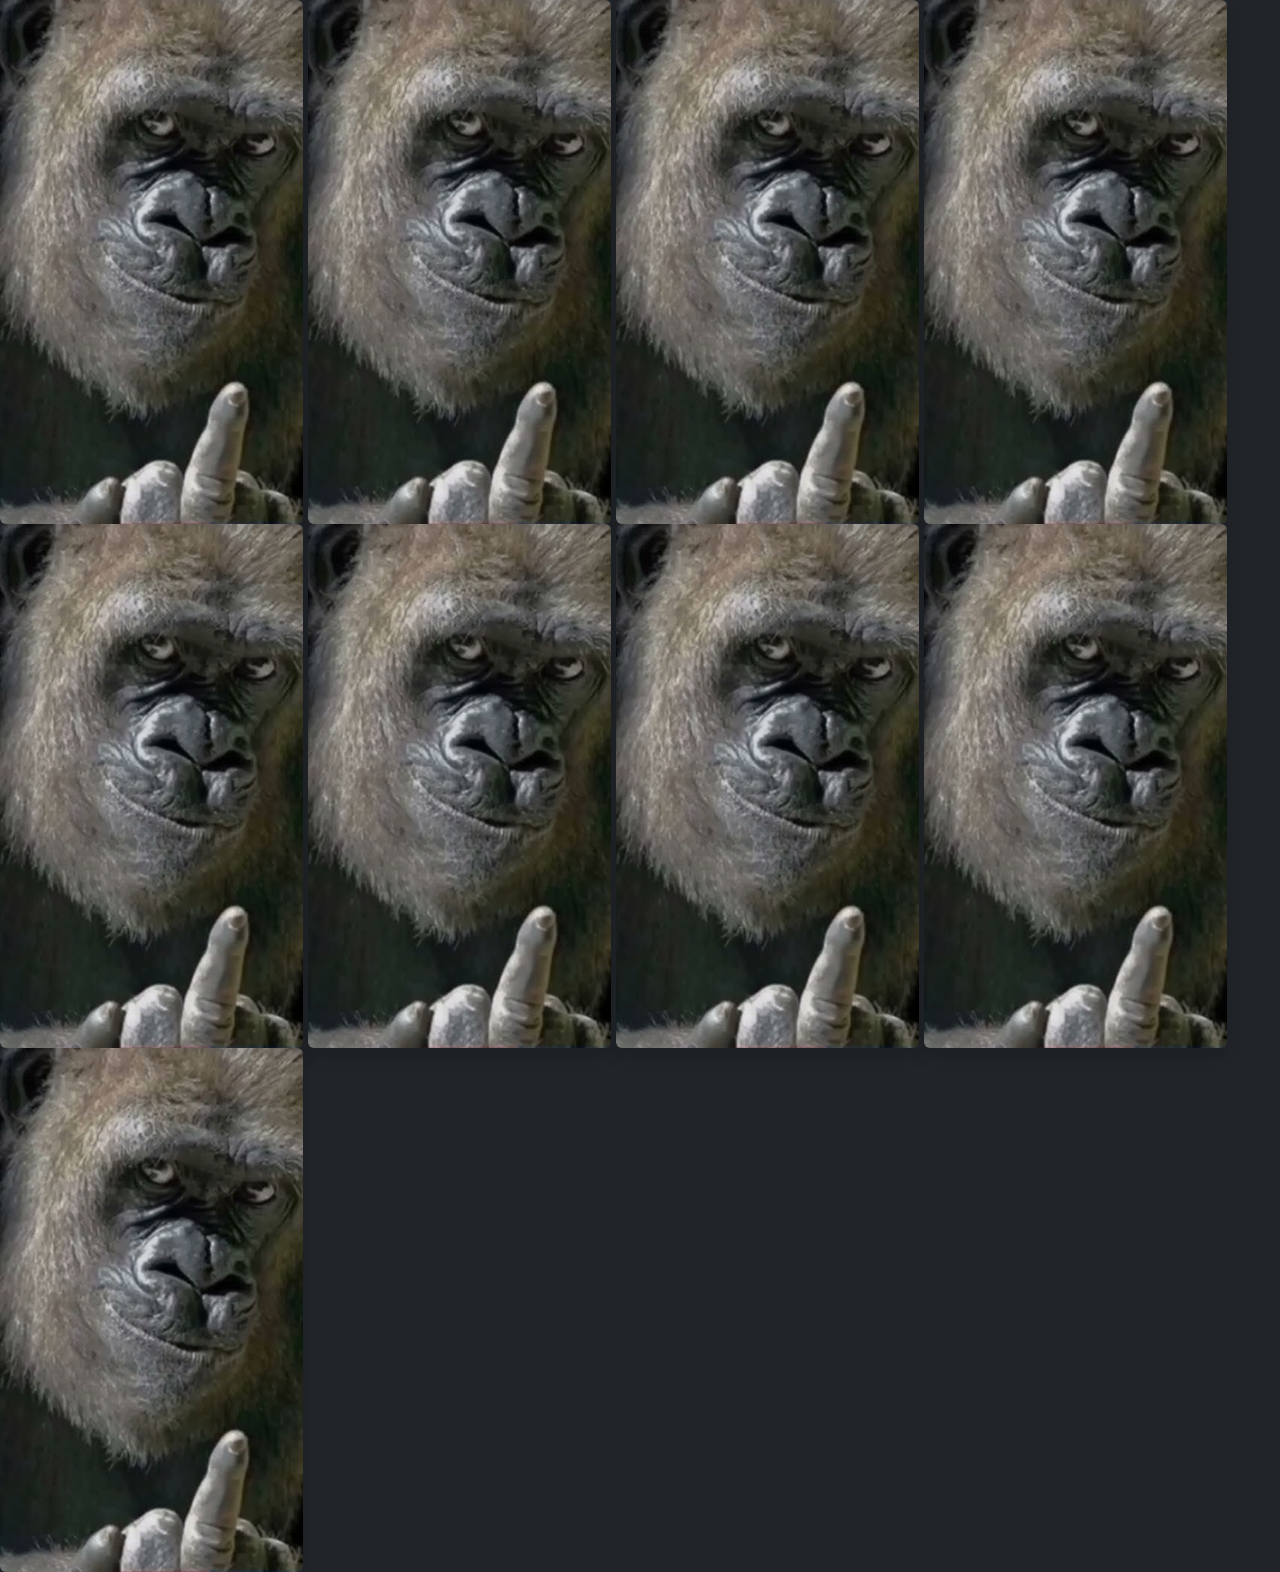
==== gallery.html @ a2f2a43c "." ====
<!DOCTYPE html>
<html lang="de">
    <head>
        <meta charset="UTF-8">
        <meta name="viewport" content="width=device-width, initial-scale=1.0">
        <title>Stephan Vibe</title>
        <link rel="stylesheet" href="css/bootstrap.min.css">
    </head>

    <body class="bg-dark">
  
    

            <div>
                <img id="GorillaMittelFinger2" src="pictures/GorillaMittelFinger2.jpg" class="rounded shadow" alt="Troll">
                <img id="GorillaMittelFinger2" src="pictures/GorillaMittelFinger2.jpg" class="rounded shadow" alt="Troll">
                <img id="GorillaMittelFinger2" src="pictures/GorillaMittelFinger2.jpg" class="rounded shadow" alt="Troll">
                <img id="GorillaMittelFinger2" src="pictures/GorillaMittelFinger2.jpg" class="rounded shadow" alt="Troll">
                <img id="GorillaMittelFinger2" src="pictures/GorillaMittelFinger2.jpg" class="rounded shadow" alt="Troll">
                <img id="GorillaMittelFinger2" src="pictures/GorillaMittelFinger2.jpg" class="rounded shadow" alt="Troll">
                <img id="GorillaMittelFinger2" src="pictures/GorillaMittelFinger2.jpg" class="rounded shadow" alt="Troll">
                <img id="GorillaMittelFinger2" src="pictures/GorillaMittelFinger2.jpg" class="rounded shadow" alt="Troll">
                <img id="GorillaMittelFinger2" src="pictures/GorillaMittelFinger2.jpg" class="rounded shadow" alt="Troll">
            </div>

    </body>
</html>
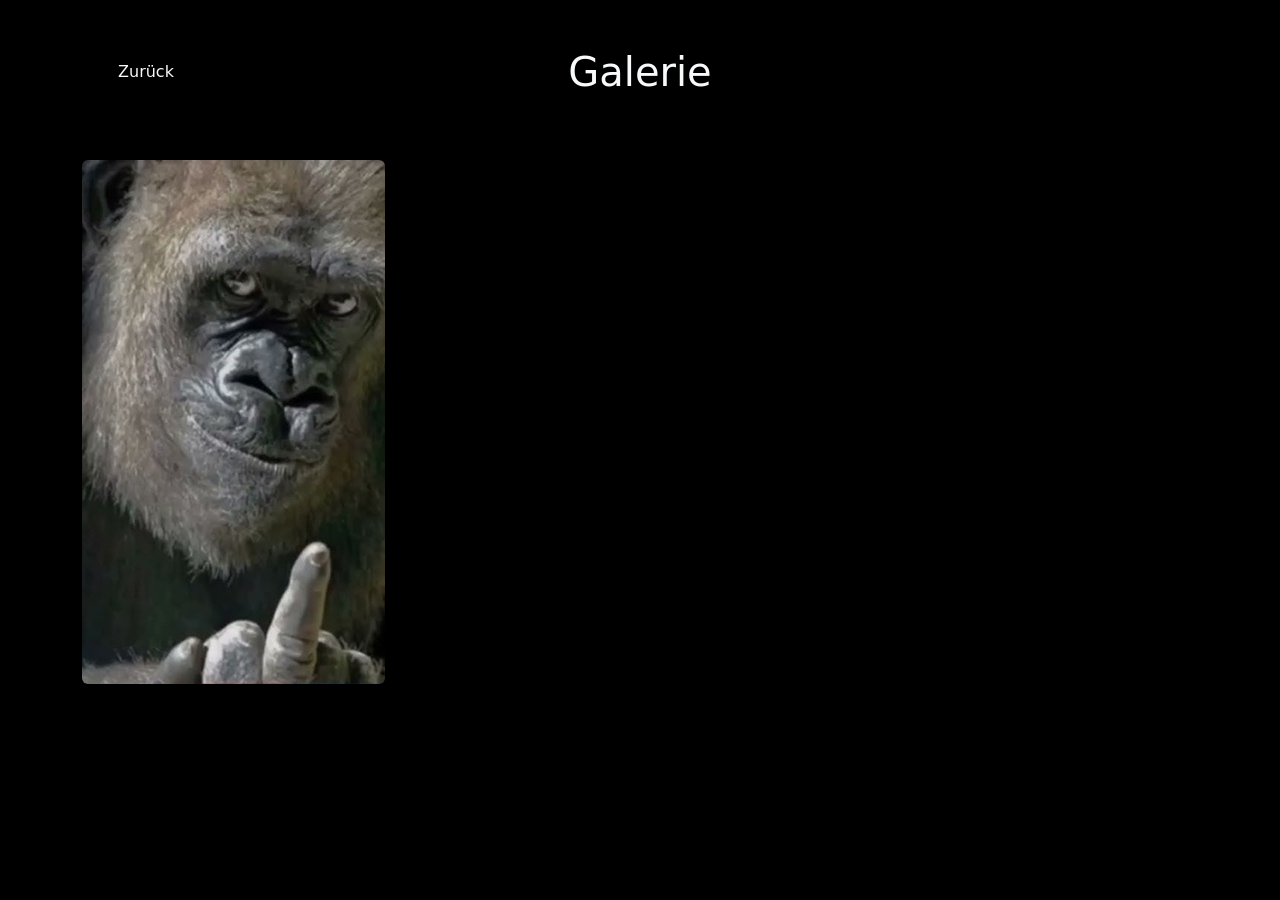
==== commit 633cf589: "." ====
--- a/gallery.html
+++ b/gallery.html
@@ -1,27 +1,41 @@
 <!DOCTYPE html>
 <html lang="de">
-    <head>
-        <meta charset="UTF-8">
-        <meta name="viewport" content="width=device-width, initial-scale=1.0">
-        <title>Stephan Vibe</title>
-        <link rel="stylesheet" href="css/bootstrap.min.css">
-    </head>
 
-    <body class="bg-dark">
-  
-    
+<head>
+    <meta charset="UTF-8">
+    <meta name="viewport" content="width=device-width, initial-scale=1.0">
+    <title>Stephan Vibe</title>
 
-            <div>
-                <img id="GorillaMittelFinger2" src="pictures/GorillaMittelFinger2.jpg" class="rounded shadow" alt="Troll">
-                <img id="GorillaMittelFinger2" src="pictures/GorillaMittelFinger2.jpg" class="rounded shadow" alt="Troll">
-                <img id="GorillaMittelFinger2" src="pictures/GorillaMittelFinger2.jpg" class="rounded shadow" alt="Troll">
-                <img id="GorillaMittelFinger2" src="pictures/GorillaMittelFinger2.jpg" class="rounded shadow" alt="Troll">
-                <img id="GorillaMittelFinger2" src="pictures/GorillaMittelFinger2.jpg" class="rounded shadow" alt="Troll">
-                <img id="GorillaMittelFinger2" src="pictures/GorillaMittelFinger2.jpg" class="rounded shadow" alt="Troll">
-                <img id="GorillaMittelFinger2" src="pictures/GorillaMittelFinger2.jpg" class="rounded shadow" alt="Troll">
-                <img id="GorillaMittelFinger2" src="pictures/GorillaMittelFinger2.jpg" class="rounded shadow" alt="Troll">
-                <img id="GorillaMittelFinger2" src="pictures/GorillaMittelFinger2.jpg" class="rounded shadow" alt="Troll">
+    <link rel="stylesheet" href="css/bootstrap.min.css">
+    <link rel="stylesheet" href="css/style.css">
+</head>
+
+<body class="bg-black text-light">
+
+    <main class="container mt-5">
+
+        <div class="row mb-3">
+            <div class="col-1">
+                <a class="custom-button-style custom-button-small btn-shadow-red btn-hover-red" href="index.html">
+                    <span class="text-light">Zurück</span>
+                </a>
+
+            </div>
+            <div class="col-10 text-center">
+                <h1 class="mb-5">Galerie</h1>
             </div>
 
-    </body>
+        </div>
+
+
+
+        <img src="pictures/GorillaMittelFinger2.jpg" class="rounded shadow" alt="Troll">
+
+
+    </main>
+
+
+
+</body>
+
 </html>
--- a/css/style.css
+++ b/css/style.css
@@ -0,0 +1,45 @@
+.custom-button-style {
+    /* Macht das Element zu einer Box, die Breite und Höhe akzeptiert */
+    display: flex;
+
+    /* Deine Wunsch-Größe (erzwingen) */
+    width: 8rem;
+    height: 3rem;
+
+    background-color: transparent;
+
+    /* Text-Farbe und Unterstrich entfernen */
+    color: white;
+    text-decoration: none;
+
+
+    /* Damit es beim Hovern weich einfadet */
+    transition: background-color 0.3s ease, border-color 0.3s ease, box-shadow 0.3s ease;
+
+
+    justify-content: center;
+    align-items: center;
+
+    border-radius: 1rem;
+    /* Optional: abgerundete Ecken */
+}
+
+
+/* Der Hover-Effekt, damit sich beim Drüberfahren auch was tut */
+.custom-button-style:hover {
+    box-shadow: 0 10px 20px rgba(255, 255, 255, 0.7);
+
+}
+
+
+
+.btn-hover-red:hover {
+    box-shadow: 0 4px 15px rgba(255, 0, 0, 0.6) !important;
+
+}
+
+.parisienne-regular {
+    font-family: "Parisienne", cursive;
+    font-weight: 400;
+    font-style: normal;
+}
